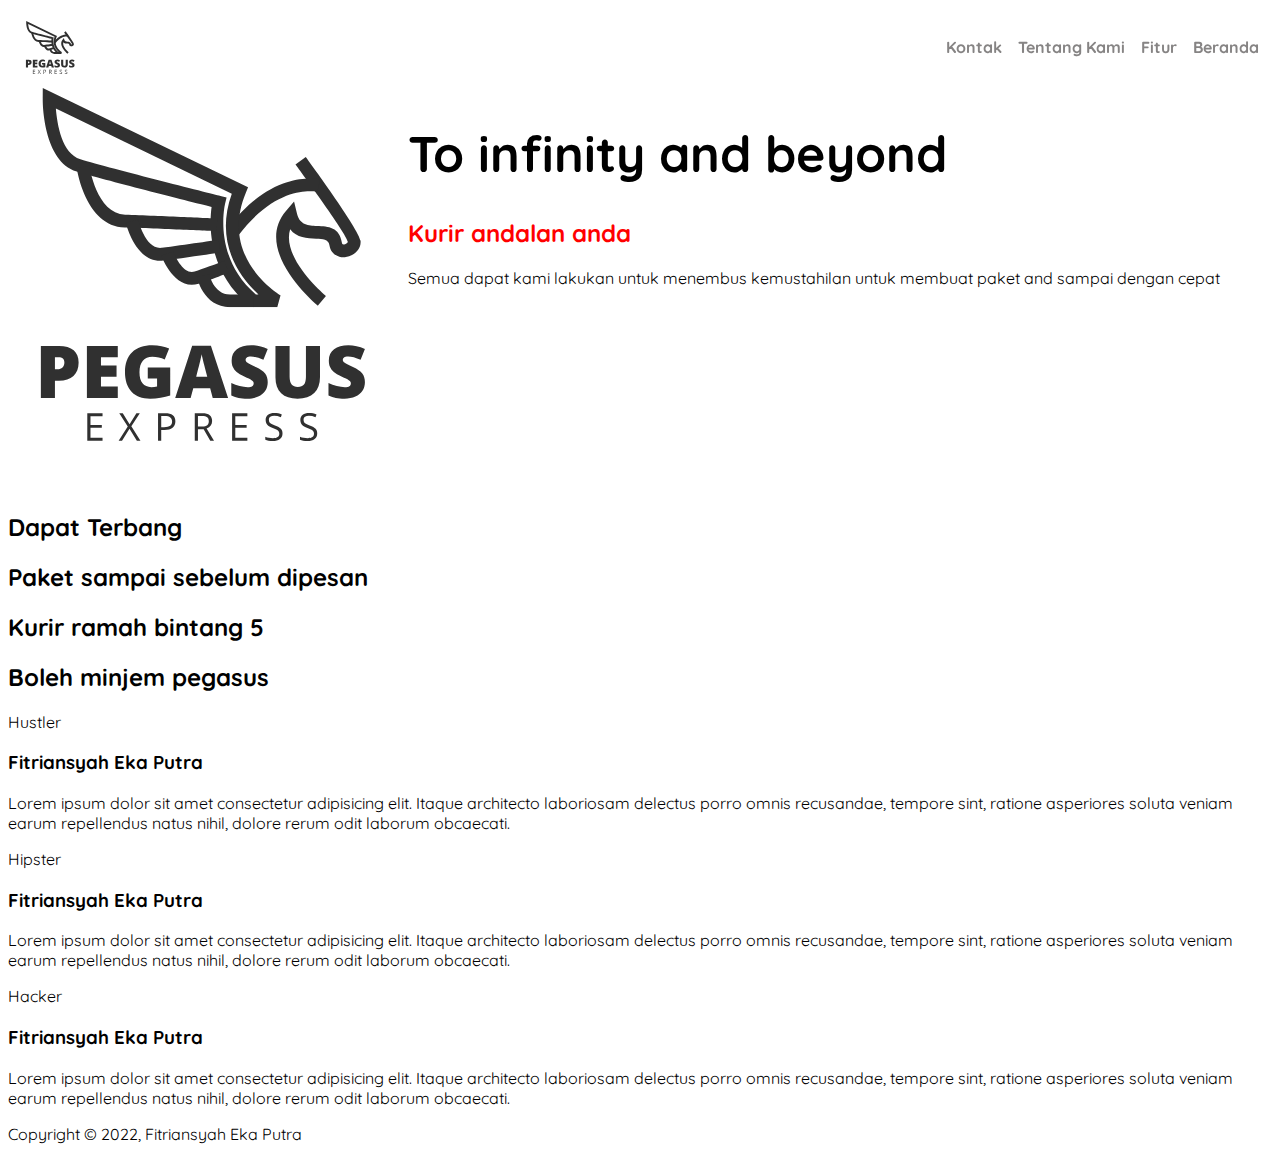
==== Pegasus Express/index.html @ db0e43e3 "init tentang kami" ====
<!DOCTYPE html>
<html lang="en">
<head>
    <meta charset="UTF-8">
    <meta http-equiv="X-UA-Compatible" content="IE=edge">
    <meta name="viewport" content="width=device-width, initial-scale=1.0">
    <link rel="stylesheet" href="assets/styles/style.css">
    <title>Document</title>
</head>
<body>
    <header>
        <!-- jumbotron -->
        <!-- navigation bar -->
        <nav>
            <!-- svg -->
            <svg width="70px" height="70px">
                <image xlink:href="assets/images/express.svg" width="60" height="60" />
            </svg>
            <ul>
                <li><a href="#beranda">Beranda</a></li>
                <li><a href="#fitur">Fitur</a></li>
                <li><a href="#tentangKami">Tentang Kami</a></li>
                <li><a href="#kontak">Kontak</a></li>
            </ul>
        </nav>
    </header>

    <body>
        <!-- content -->
        <div id="content">
            <!-- beranda -->
            <article id="beranda">
                <section id="beranda-bigicon">
                    <svg width="400" height="400">
                        <image xlink:href="assets/images/express.svg" width="400" height="400" />
                    </svg>
                </section>
                <section id="beranda-text">
                    <h1>To infinity and beyond</h1>
                    <h2>Kurir andalan anda</h2>
                    <p>Semua dapat kami lakukan untuk menembus kemustahilan untuk membuat paket and sampai dengan cepat</p>
                </section>

            </article>
            <!-- fitur -->
            <article id="fitur">
                <section class="fitur card">
                    <h2>Dapat Terbang</h2>
                </section>
                <section class="fitur card">
                    <h2>Paket sampai sebelum dipesan</h2>
                </section>
                <section class="fitur card">
                    <h2>Kurir ramah bintang 5</h2>
                </section>
                <section class="fitur card">
                    <h2>Boleh minjem pegasus</h2>
                </section>
            </article>
            <!-- tentangKami -->
            <article id="tentangKami">
                <section class="cardTentang">
                    <p>Hustler</p>
                    <h3>Fitriansyah Eka Putra</h3>
                    <p>Lorem ipsum dolor sit amet consectetur adipisicing elit. Itaque architecto laboriosam delectus porro omnis recusandae, tempore sint, ratione asperiores soluta veniam earum repellendus natus nihil, dolore rerum odit laborum obcaecati.</p>
                </section>
                <section class="cardTentang">
                    <p>Hipster</p>
                    <h3>Fitriansyah Eka Putra</h3>
                    <p>Lorem ipsum dolor sit amet consectetur adipisicing elit. Itaque architecto laboriosam delectus porro omnis recusandae, tempore sint, ratione asperiores soluta veniam earum repellendus natus nihil, dolore rerum odit laborum obcaecati.</p>
                </section>
                <section class="cardTentang">
                    <p>Hacker</p>
                    <h3>Fitriansyah Eka Putra</h3>
                    <p>Lorem ipsum dolor sit amet consectetur adipisicing elit. Itaque architecto laboriosam delectus porro omnis recusandae, tempore sint, ratione asperiores soluta veniam earum repellendus natus nihil, dolore rerum odit laborum obcaecati.</p>
                </section>
            </article>

            <!-- kontak -->
            <!-- biodata (aside) -->

        </div>
    </body>
    <footer>
        <p>Copyright &#169; 2022, Fitriansyah Eka Putra</p>
    </footer>
</body>
</html>
---- Pegasus Express/assets/styles/style.css ----
@import url('https://fonts.googleapis.com/css2?family=Quicksand:wght@400;700&display=swap');

body{
    font-family: 'Quicksand', sans-serif;
}

* {
    box-sizing: border-box;
}

/* header */
header {
    display: inline;
}

/* navigation */
nav {
    /* background-color: #00a2c6; */
    padding: 5px;
    position: sticky;
    overflow: auto;
    top: 0;
}

nav svg {
    display: inline;
    float: left;
    /* width: 70px;
    height: 70px; */
    padding: 8px;
}

nav li {
    display: inline;
    float: right;
    list-style-type: none;
    padding: 8px;
}

nav a {
    color: rgb(134, 132, 132);
    font-weight: bold;
    text-decoration: none;
}

nav a:hover {
    color: black;
}

/* body */
#beranda {
    display: flex;
    flex-direction: row;
}


@media screen and (max-width: 568px) {
    #beranda {
        flex-direction: column;
    }
}

#beranda h1 {
    font-size: 50px;
    font-weight: bold;
    color: black;
}

#beranda h2 {
    /* font-size: 20px; */
    font-weight: bold;
    color: red;
}
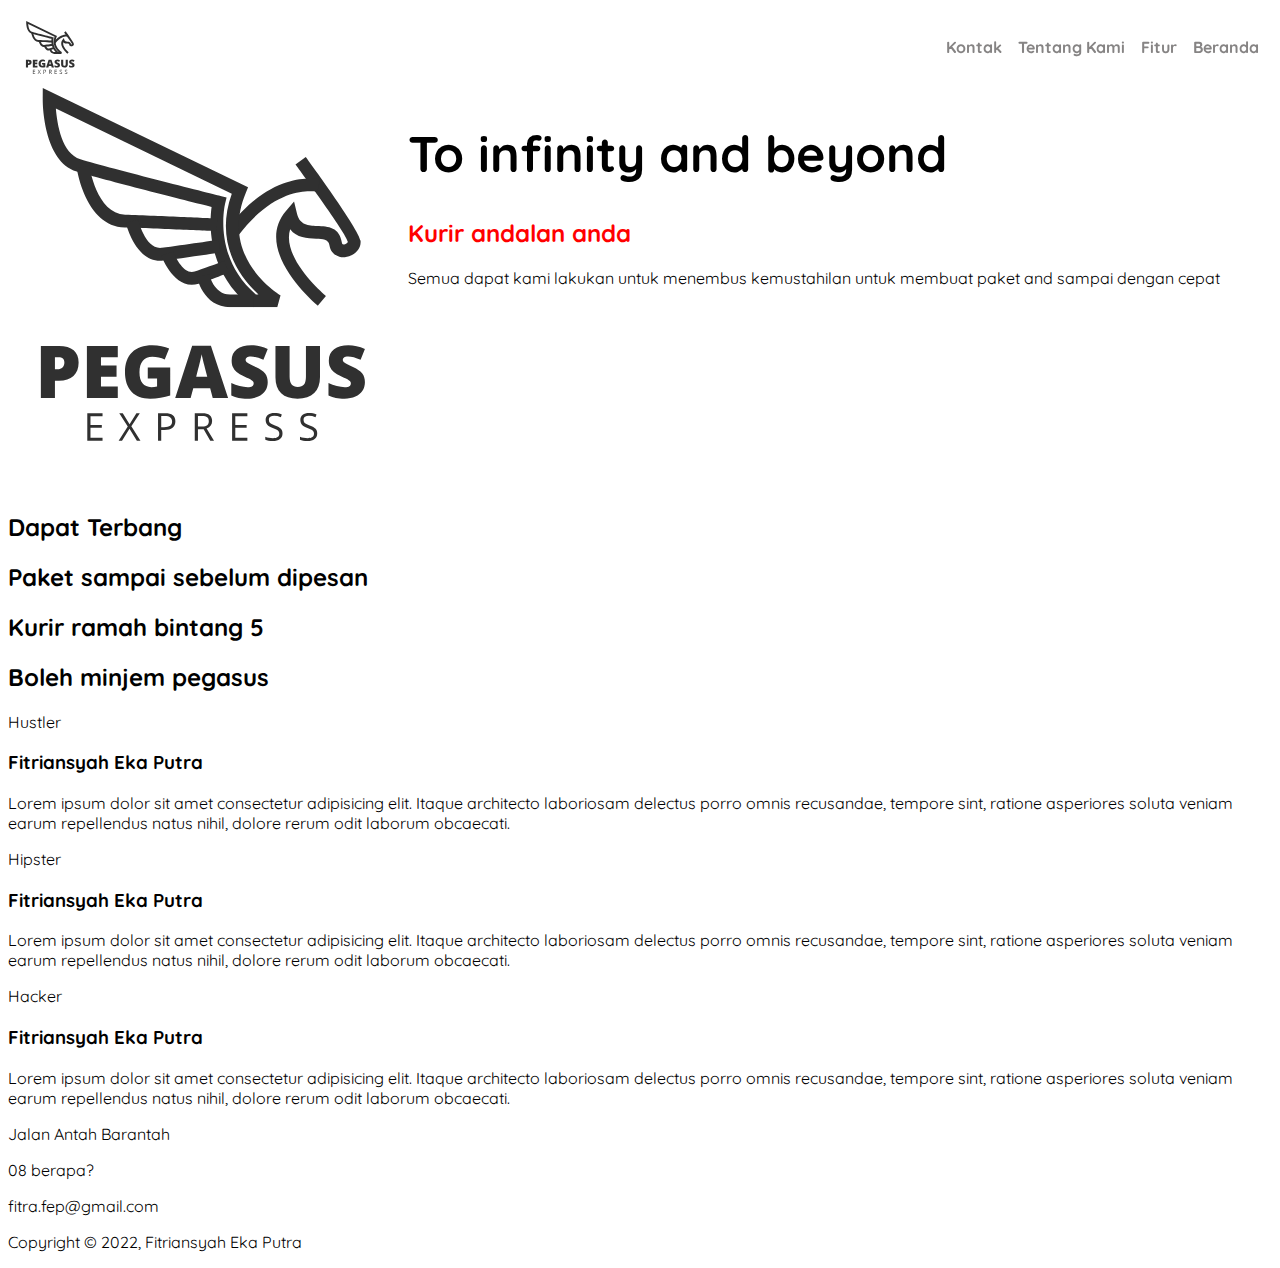
==== commit 3744eac1: "reset css" ====
--- a/Pegasus Express/index.html
+++ b/Pegasus Express/index.html
@@ -59,17 +59,17 @@
             </article>
             <!-- tentangKami -->
             <article id="tentangKami">
-                <section class="cardTentang">
+                <section>
                     <p>Hustler</p>
                     <h3>Fitriansyah Eka Putra</h3>
                     <p>Lorem ipsum dolor sit amet consectetur adipisicing elit. Itaque architecto laboriosam delectus porro omnis recusandae, tempore sint, ratione asperiores soluta veniam earum repellendus natus nihil, dolore rerum odit laborum obcaecati.</p>
                 </section>
-                <section class="cardTentang">
+                <section>
                     <p>Hipster</p>
                     <h3>Fitriansyah Eka Putra</h3>
                     <p>Lorem ipsum dolor sit amet consectetur adipisicing elit. Itaque architecto laboriosam delectus porro omnis recusandae, tempore sint, ratione asperiores soluta veniam earum repellendus natus nihil, dolore rerum odit laborum obcaecati.</p>
                 </section>
-                <section class="cardTentang">
+                <section>
                     <p>Hacker</p>
                     <h3>Fitriansyah Eka Putra</h3>
                     <p>Lorem ipsum dolor sit amet consectetur adipisicing elit. Itaque architecto laboriosam delectus porro omnis recusandae, tempore sint, ratione asperiores soluta veniam earum repellendus natus nihil, dolore rerum odit laborum obcaecati.</p>
@@ -77,6 +77,13 @@
             </article>
 
             <!-- kontak -->
+            <article id="kontak">
+                <section>
+                    <p>Jalan Antah Barantah</p>
+                    <p>08 berapa?</p>
+                    <p>fitra.fep@gmail.com</p>
+                </section>
+            </article>
             <!-- biodata (aside) -->
 
         </div>
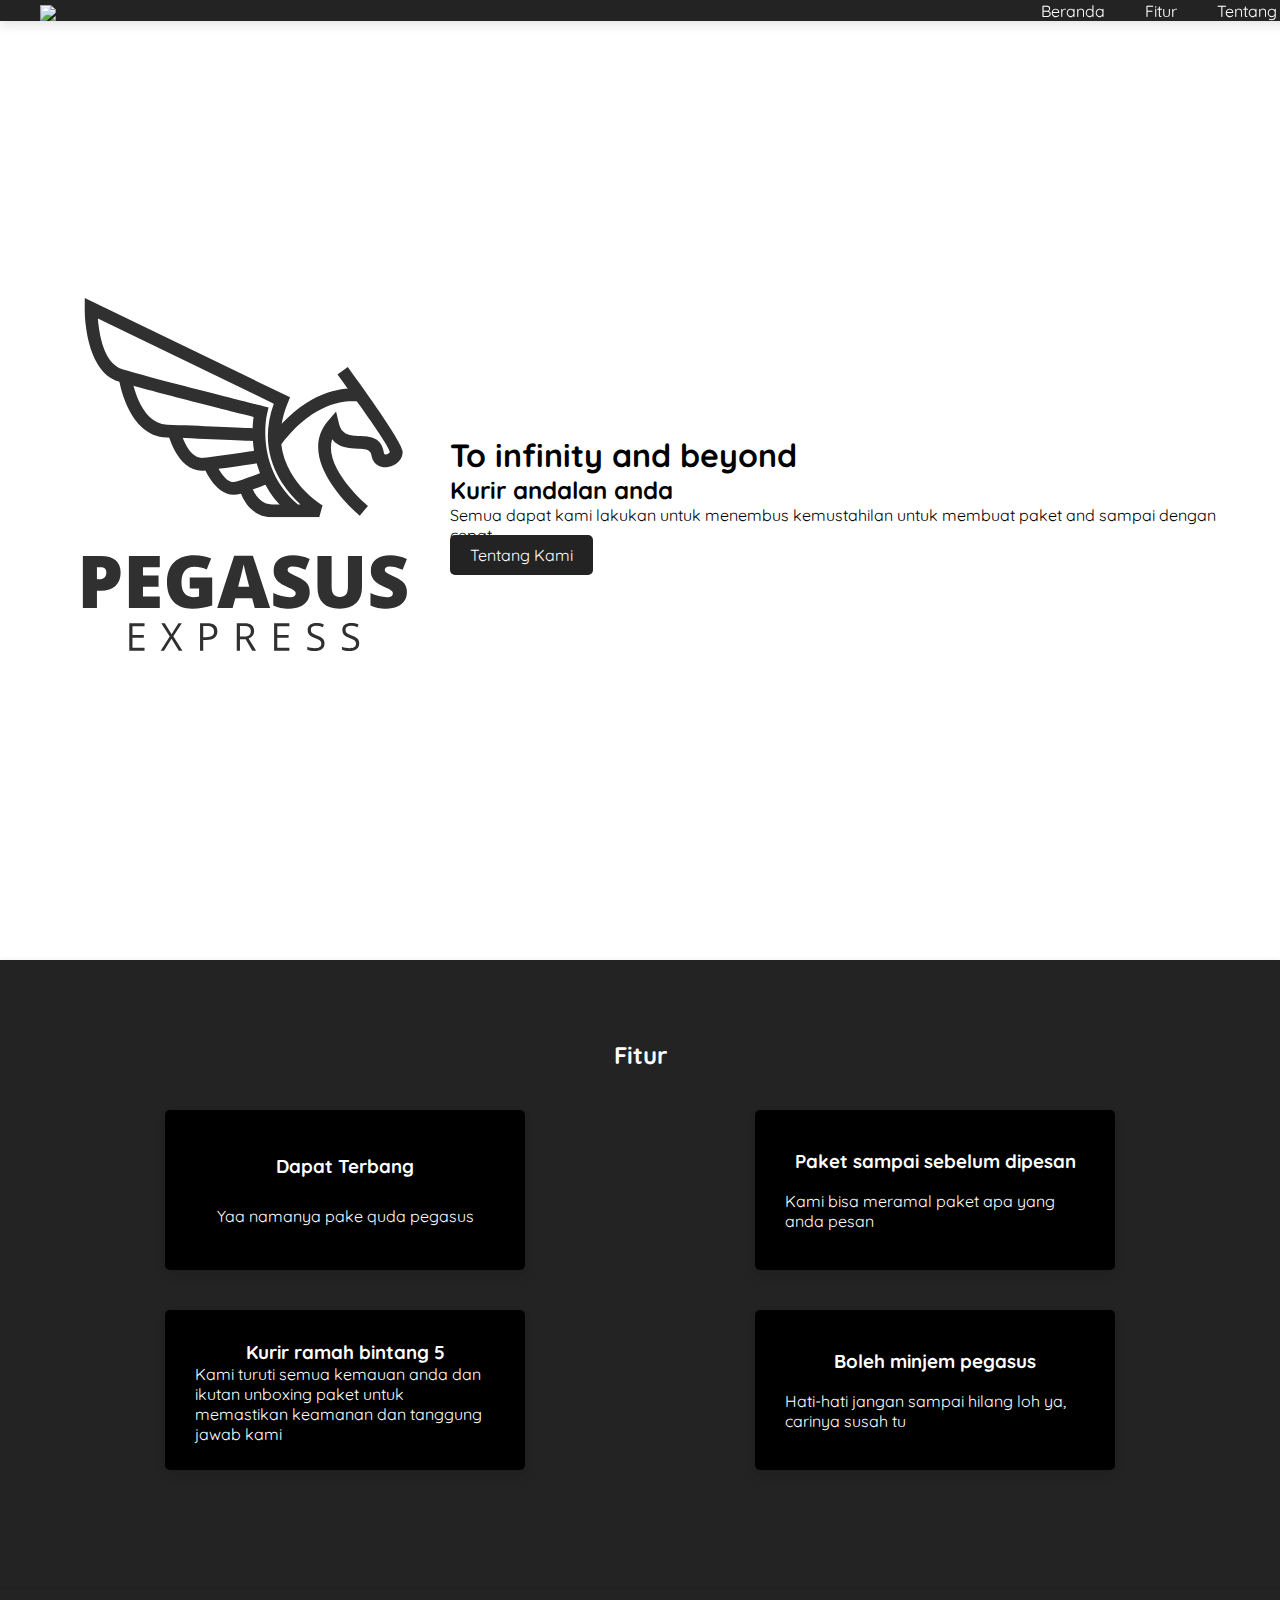
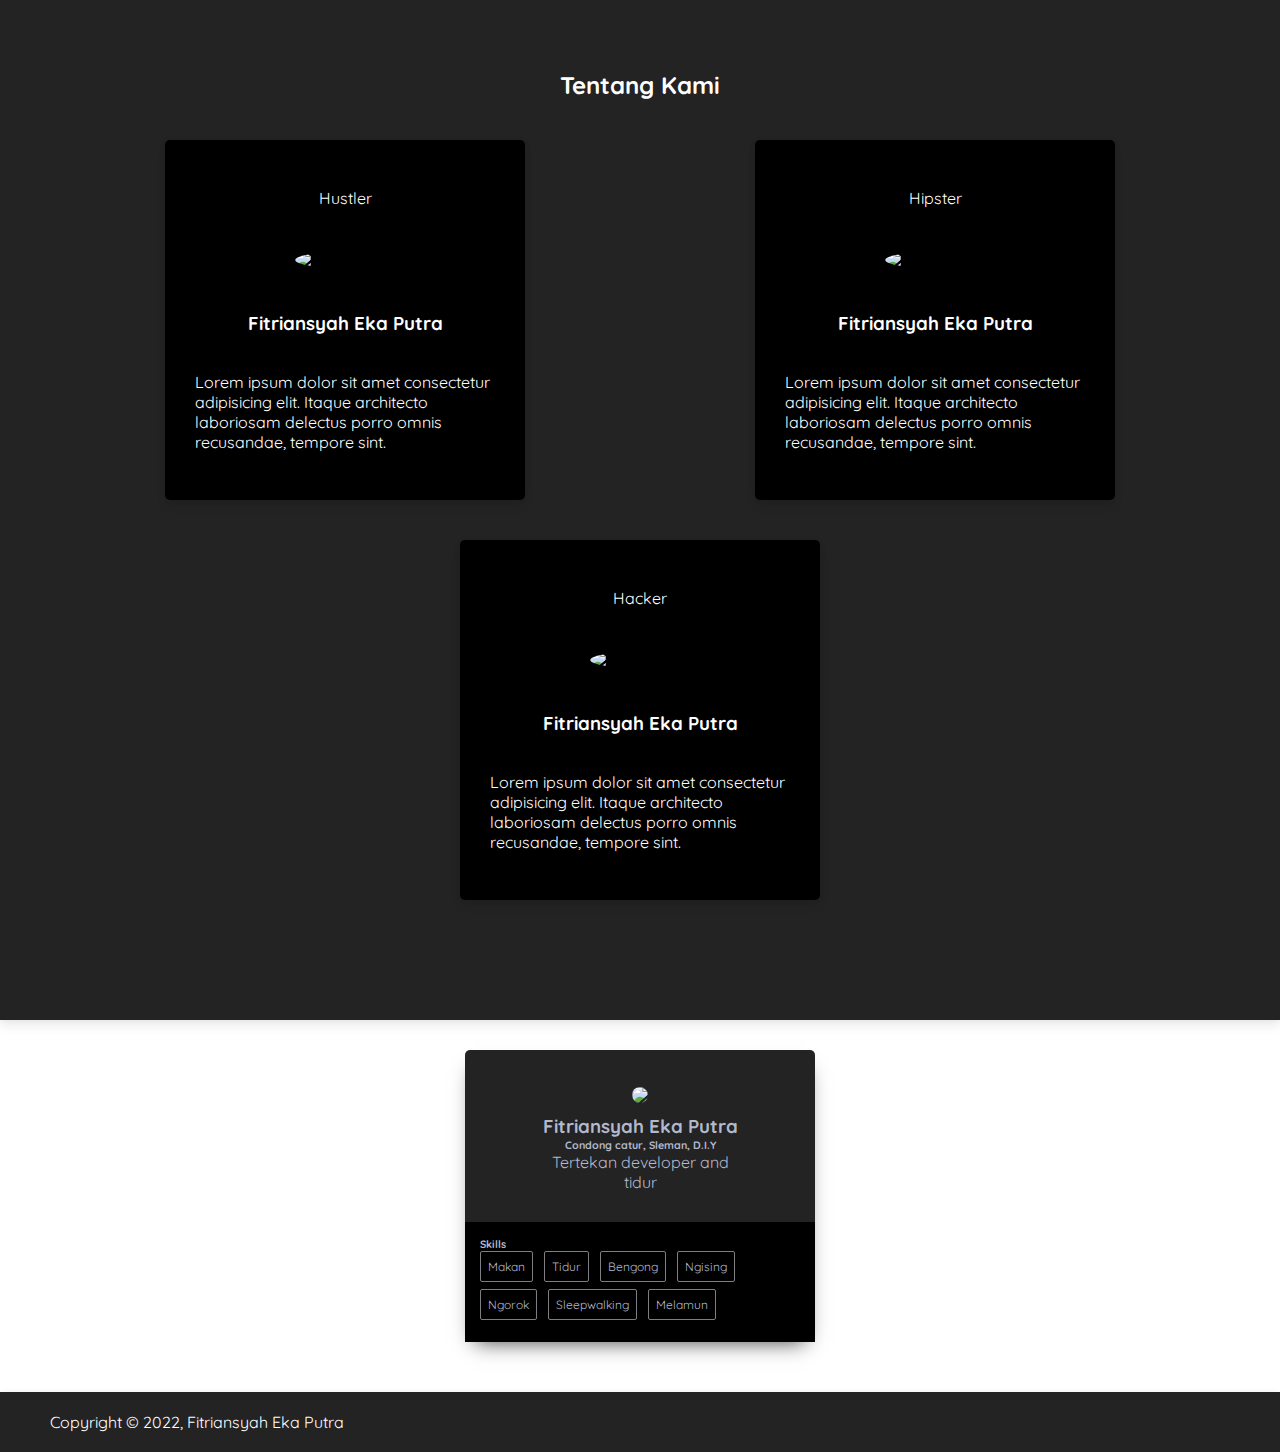
==== commit 22e4ddec: "halah pusing" ====
--- a/Pegasus Express/index.html
+++ b/Pegasus Express/index.html
@@ -12,15 +12,15 @@
         <!-- jumbotron -->
         <!-- navigation bar -->
         <nav>
-            <!-- svg -->
-            <svg width="70px" height="70px">
-                <image xlink:href="assets/images/express.svg" width="60" height="60" />
-            </svg>
+            <!-- image -->
+            <img src="/assets/images/express.png" width="60px">
+            <!-- <svg width="70px" height="70px">
+                <image xlink:href="assets/images/express1.svg" width="60" height="60" />
+            </svg> -->
             <ul>
                 <li><a href="#beranda">Beranda</a></li>
                 <li><a href="#fitur">Fitur</a></li>
                 <li><a href="#tentangKami">Tentang Kami</a></li>
-                <li><a href="#kontak">Kontak</a></li>
             </ul>
         </nav>
     </header>
@@ -39,53 +39,84 @@
                     <h1>To infinity and beyond</h1>
                     <h2>Kurir andalan anda</h2>
                     <p>Semua dapat kami lakukan untuk menembus kemustahilan untuk membuat paket and sampai dengan cepat</p>
+                    <a id="button" href="#tentangkami">
+                        Tentang Kami
+                    </a>
                 </section>
 
             </article>
             <!-- fitur -->
             <article id="fitur">
-                <section class="fitur card">
-                    <h2>Dapat Terbang</h2>
-                </section>
-                <section class="fitur card">
-                    <h2>Paket sampai sebelum dipesan</h2>
-                </section>
-                <section class="fitur card">
-                    <h2>Kurir ramah bintang 5</h2>
-                </section>
-                <section class="fitur card">
-                    <h2>Boleh minjem pegasus</h2>
-                </section>
+                <div class="title">
+                    <h2>Fitur</h2>
+                </div>
+                <div id="fitur-flex">
+                    <section class="fitur-card">
+                        <h3>Dapat Terbang</h3>
+                        <p>Yaa namanya pake quda pegasus</p>
+                    </section>
+                    <section class="fitur-card">
+                        <h3>Paket sampai sebelum dipesan</h3>
+                        <p>Kami bisa meramal paket apa yang anda pesan</p>
+                    </section>
+                    <section class="fitur-card">
+                        <h3>Kurir ramah bintang 5</h3>
+                        <p>Kami turuti semua kemauan anda dan ikutan unboxing paket untuk memastikan keamanan dan tanggung jawab kami</p>
+                    </section>
+                    <section class="fitur-card">
+                        <h3>Boleh minjem pegasus</h3>
+                        <p>Hati-hati jangan sampai hilang loh ya, carinya susah tu</p>
+                    </section>
+                </div>
             </article>
+                
             <!-- tentangKami -->
             <article id="tentangKami">
-                <section>
-                    <p>Hustler</p>
-                    <h3>Fitriansyah Eka Putra</h3>
-                    <p>Lorem ipsum dolor sit amet consectetur adipisicing elit. Itaque architecto laboriosam delectus porro omnis recusandae, tempore sint, ratione asperiores soluta veniam earum repellendus natus nihil, dolore rerum odit laborum obcaecati.</p>
-                </section>
-                <section>
-                    <p>Hipster</p>
-                    <h3>Fitriansyah Eka Putra</h3>
-                    <p>Lorem ipsum dolor sit amet consectetur adipisicing elit. Itaque architecto laboriosam delectus porro omnis recusandae, tempore sint, ratione asperiores soluta veniam earum repellendus natus nihil, dolore rerum odit laborum obcaecati.</p>
-                </section>
-                <section>
-                    <p>Hacker</p>
-                    <h3>Fitriansyah Eka Putra</h3>
-                    <p>Lorem ipsum dolor sit amet consectetur adipisicing elit. Itaque architecto laboriosam delectus porro omnis recusandae, tempore sint, ratione asperiores soluta veniam earum repellendus natus nihil, dolore rerum odit laborum obcaecati.</p>
-                </section>
-            </article>
-
-            <!-- kontak -->
-            <article id="kontak">
-                <section>
-                    <p>Jalan Antah Barantah</p>
-                    <p>08 berapa?</p>
-                    <p>fitra.fep@gmail.com</p>
-                </section>
+                <div class="title">
+                    <h2>Tentang Kami</h2>
+                </div>
+                <div id="tentangkami-flex">
+                    <section>
+                        <p>Hustler</p>
+                        <img src="/assets/images/fep.png" class="round" width="100px">
+                        <h3>Fitriansyah Eka Putra</h3>
+                        <p>Lorem ipsum dolor sit amet consectetur adipisicing elit. Itaque architecto laboriosam delectus porro omnis recusandae, tempore sint.</p>
+                    </section>
+                    <section>
+                        <p>Hipster</p>
+                        <img src="/assets/images/fep.png" class="round" width="100px">
+                        <h3>Fitriansyah Eka Putra</h3>
+                        <p>Lorem ipsum dolor sit amet consectetur adipisicing elit. Itaque architecto laboriosam delectus porro omnis recusandae, tempore sint.</p>
+                    </section>
+                    <section>
+                        <p>Hacker</p>
+                        <img src="/assets/images/fep.png" class="round" width="100px">
+                        <h3>Fitriansyah Eka Putra</h3>
+                        <p>Lorem ipsum dolor sit amet consectetur adipisicing elit. Itaque architecto laboriosam delectus porro omnis recusandae, tempore sint.</p>
+                    </section>
+                </div>
             </article>
             <!-- biodata (aside) -->
-
+            <aside>
+                <div id="biodata">
+                    <img src="/assets/images/fep.png" class="round" width="100px">
+                    <h3>Fitriansyah Eka Putra</h3>
+                    <h6>Condong catur, Sleman, D.I.Y</h6>
+                    <p>Tertekan developer and <br/>tidur</p>      
+                    <div class="skills">
+                        <h6>Skills</h6>
+                        <ul>
+                            <li>Makan</li>
+                            <li>Tidur</li>
+                            <li>Bengong</li>
+                            <li>Ngising</li>
+                            <li>Ngorok</li>
+                            <li>Sleepwalking</li>
+                            <li>Melamun</li>
+                        </ul>
+                    </div>
+                </div>
+            </aside>
         </div>
     </body>
     <footer>
--- a/Pegasus Express/assets/styles/style.css
+++ b/Pegasus Express/assets/styles/style.css
@@ -1,73 +1,174 @@
 @import url('https://fonts.googleapis.com/css2?family=Quicksand:wght@400;700&display=swap');
+
+/* reset */
+*, *::after, *::before {
+    margin: 0;
+    padding: 0;
+    border-style: border-box;
+}
+
+a{
+    text-decoration: none;
+    color: inherit;
+}
+
+li{
+    list-style: none;
+}
+
+button {
+    border: none;
+    background: none;
+}
+
 
 body{
     font-family: 'Quicksand', sans-serif;
 }
 
-* {
-    box-sizing: border-box;
+nav {
+    background-color: #232323;
+    position: fixed;
+    width: 100vw;
+    display: flex;
+    justify-content: space-between;
+    align-items: center;
+    padding-left: 40px;
+    padding-right: 40px;
+    box-shadow: 0 6px 10px rgba(0,0,0,.08), 0 0 6px rgba(0,0,0,.05);
 }
 
-/* header */
-header {
-    display: inline;
+nav img {
+    padding-top: 5px;
 }
 
-/* navigation */
-nav {
-    /* background-color: #00a2c6; */
-    padding: 5px;
-    position: sticky;
-    overflow: auto;
-    top: 0;
+nav ul {
+    display: flex;
+    align-items: center;
+    column-gap: 40px;
+    color: white;
 }
 
-nav svg {
-    display: inline;
-    float: left;
-    /* width: 70px;
-    height: 70px; */
-    padding: 8px;
+#beranda {
+    padding: 50px 50px 10px 50px;
+    display: flex;
+    justify-content: space-around;
+    align-items: center;
+    height: 100vh;
+    box-shadow: 0 6px 10px rgba(0,0,0,.08), 0 0 6px rgba(0,0,0,.05);
 }
 
-nav li {
-    display: inline;
-    float: right;
-    list-style-type: none;
-    padding: 8px;
+#button {
+    background-color: #232323;
+    color: white;
+    padding: 10px 20px;
+    border-radius: 5px;
+    cursor: pointer;
 }
 
-nav a {
-    color: rgb(134, 132, 132);
-    font-weight: bold;
-    text-decoration: none;
+#fitur, #tentangKami {
+    padding: 80px 50px 100px 50px;
+    display: flex;
+    flex-direction: column;
+    justify-content: space-around;
+    align-items: center;
+    box-shadow: 0 6px 10px rgba(0,0,0,.08), 0 0 6px rgba(0,0,0,.05);
+    background-color: #232323;
 }
 
-nav a:hover {
-    color: black;
+.title {
+    padding-bottom: 20px;
+    color: white;
 }
 
-/* body */
-#beranda {
+#fitur-flex, #tentangkami-flex {
     display: flex;
     flex-direction: row;
+    justify-content: space-around;
+    align-items: center;
+    flex-wrap: wrap;
+}
+
+.fitur-card, #tentangKami section{
+    width: 300px;
+    height: 300px;
+    border-radius: 5px;
+    box-shadow: 0 6px 10px rgba(0,0,0,.08), 0 0 6px rgba(0,0,0,.05);
+    display: flex;
+    flex-direction: column;
+    justify-content: space-around;
+    align-items: center;
+    margin: 20px;
+    padding: 30px;
+    background-color: black
+}
+.fitur-card{
+    height: 100px;
+}
+
+.fitur-card h3, .fitur-card p, #tentangKami section h3, #tentangKami section p {
+    color: white;
 }
 
 
-@media screen and (max-width: 568px) {
-    #beranda {
+#biodata {
+	background-color: #232323;
+	border-radius: 5px;
+	box-shadow: 0px 10px 20px -10px rgba(0,0,0,0.75);
+	color: #B3B8CD;
+	padding-top: 30px;
+	position: relative;
+	width: 350px;
+	max-width: 100%;
+	text-align: center;
+    margin: auto;
+    margin-top: 30px;
+}
+
+.round {
+	border-radius: 50%;
+	padding: 7px;
+}
+
+.skills {
+	background-color: #000000;
+	text-align: left;
+	padding: 15px;
+	margin-top: 30px;
+}
+
+.skills ul {
+	list-style-type: none;
+	margin: 0;
+	padding: 0;
+}
+
+.skills ul li {
+	border: 1px solid #7e7e80;
+	border-radius: 2px;
+	display: inline-block;
+	font-size: 12px;
+	margin: 0 7px 7px 0;
+	padding: 7px;
+	-webkit-border-radius: 2px;
+	-moz-border-radius: 2px;
+	-ms-border-radius: 2px;
+	-o-border-radius: 2px;
+}
+
+footer {
+    margin-top: 50px;
+    background-color: #232323;
+    color: white;
+    padding: 20px 50px;
+    display: flex;
+    justify-content: space-between;
+    align-items: center;
+    box-shadow: 0 6px 10px rgba(0,0,0,.08), 0 0 6px rgba(0,0,0,.05);
+}
+
+@media screen and (max-width: 700px) {
+    #beranda{
         flex-direction: column;
     }
-}
-
-#beranda h1 {
-    font-size: 50px;
-    font-weight: bold;
-    color: black;
-}
-
-#beranda h2 {
-    /* font-size: 20px; */
-    font-weight: bold;
-    color: red;
 }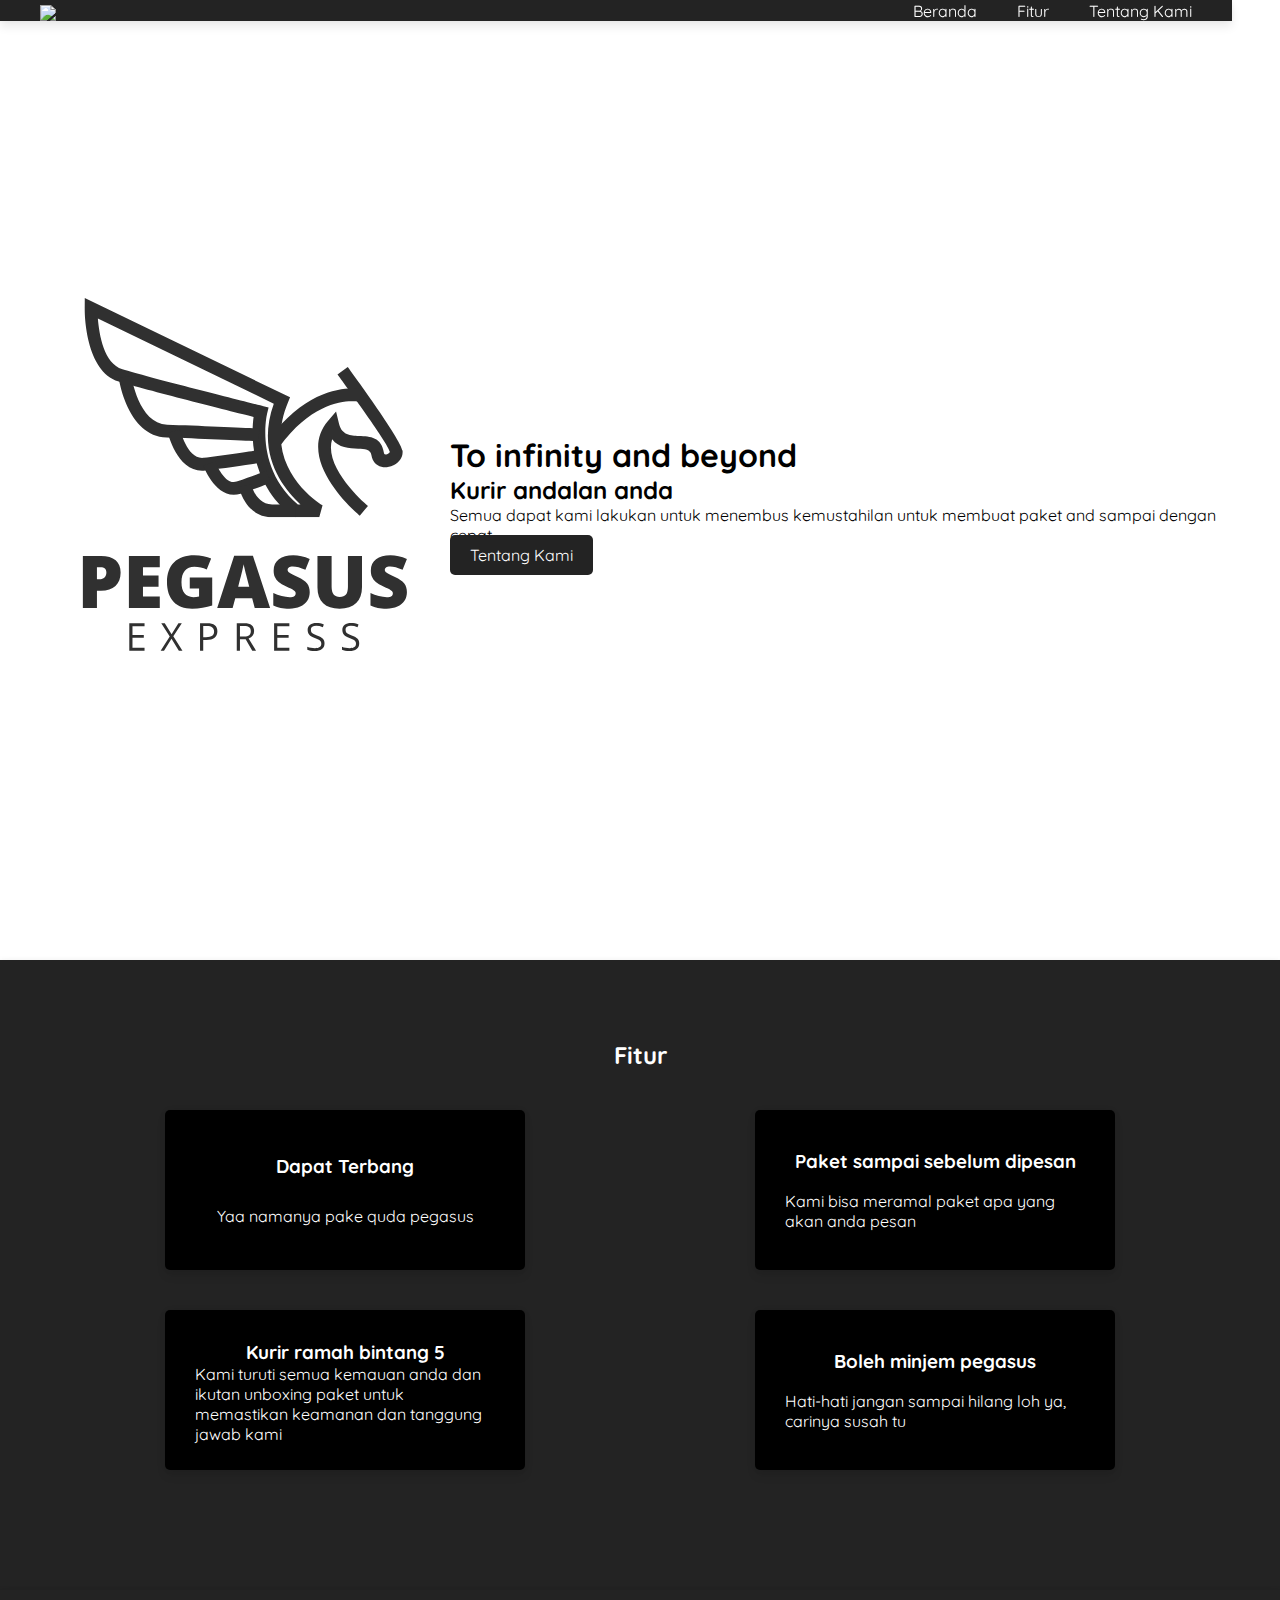
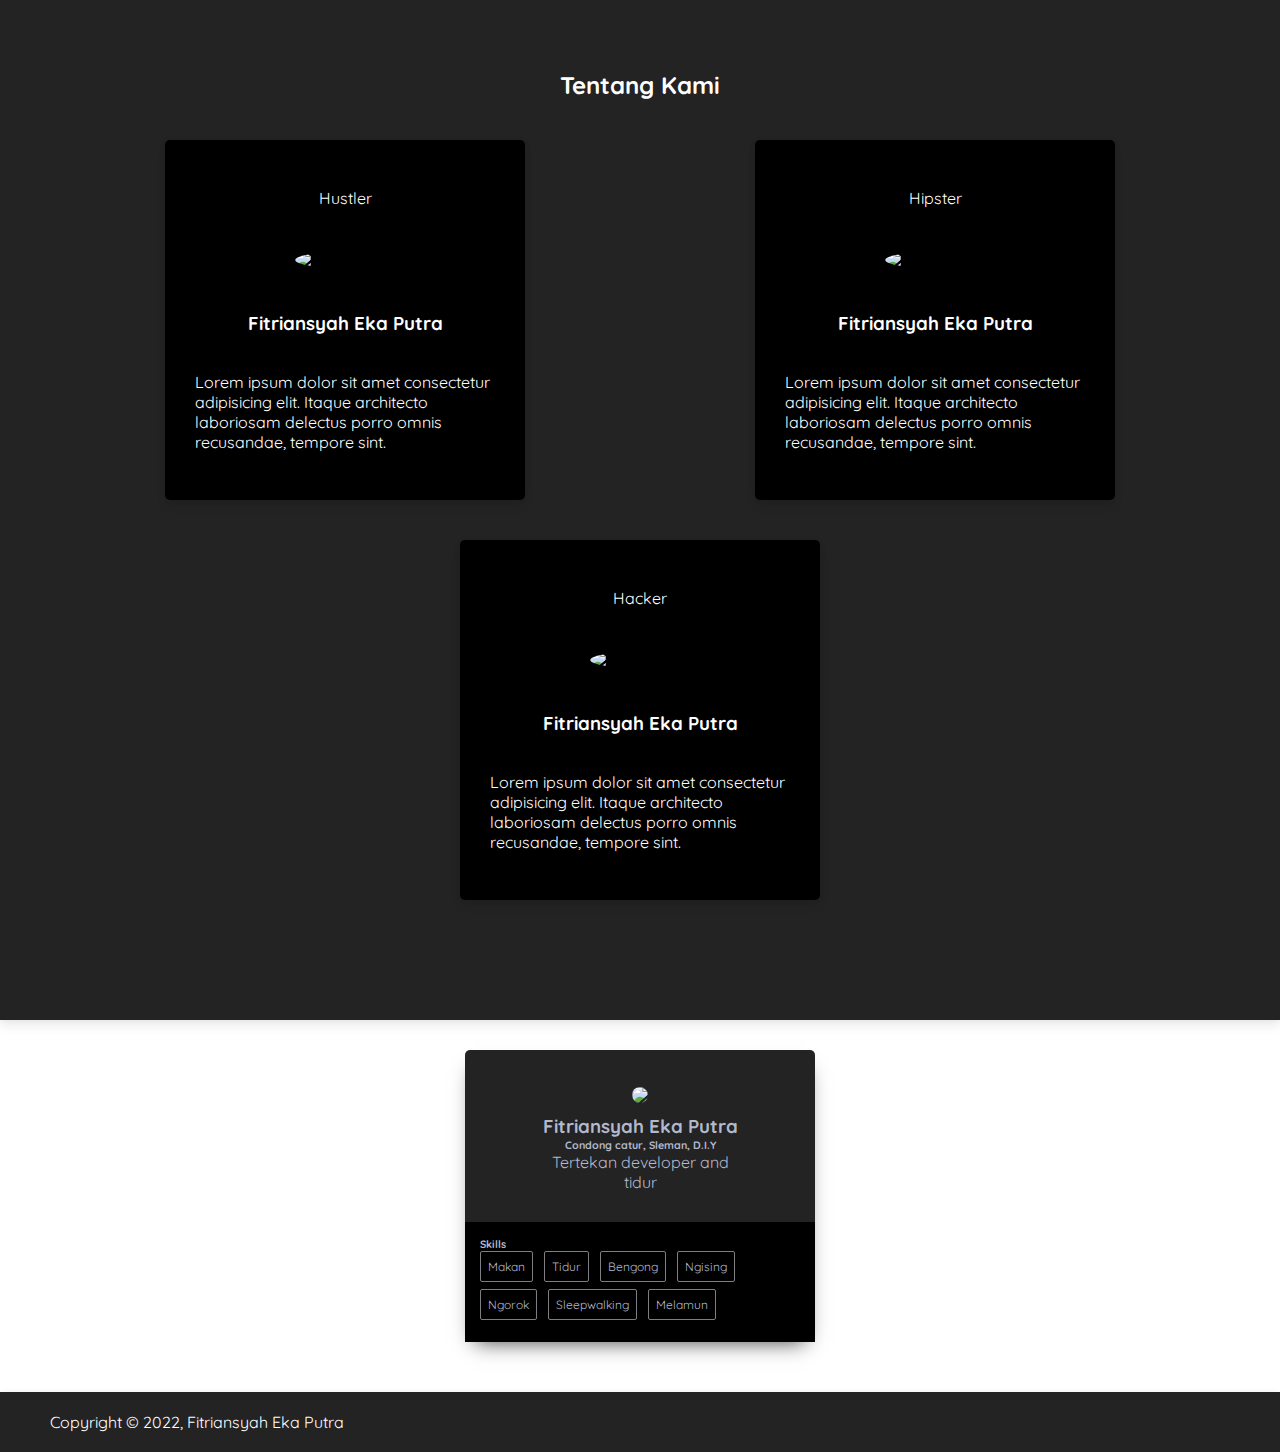
==== commit e460f14a: "ko" ====
--- a/Pegasus Express/index.html
+++ b/Pegasus Express/index.html
@@ -39,7 +39,7 @@
                     <h1>To infinity and beyond</h1>
                     <h2>Kurir andalan anda</h2>
                     <p>Semua dapat kami lakukan untuk menembus kemustahilan untuk membuat paket and sampai dengan cepat</p>
-                    <a id="button" href="#tentangkami">
+                    <a id="button" href="#tentangKami">
                         Tentang Kami
                     </a>
                 </section>
@@ -57,7 +57,7 @@
                     </section>
                     <section class="fitur-card">
                         <h3>Paket sampai sebelum dipesan</h3>
-                        <p>Kami bisa meramal paket apa yang anda pesan</p>
+                        <p>Kami bisa meramal paket apa yang akan anda pesan</p>
                     </section>
                     <section class="fitur-card">
                         <h3>Kurir ramah bintang 5</h3>
--- a/Pegasus Express/assets/styles/style.css
+++ b/Pegasus Express/assets/styles/style.css
@@ -16,6 +16,10 @@
     list-style: none;
 }
 
+li:hover{
+    font-weight: bold;
+}
+
 button {
     border: none;
     background: none;
@@ -29,7 +33,7 @@
 nav {
     background-color: #232323;
     position: fixed;
-    width: 100vw;
+    width: 90vw;
     display: flex;
     justify-content: space-between;
     align-items: center;
@@ -100,8 +104,17 @@
     align-items: center;
     margin: 20px;
     padding: 30px;
-    background-color: black
+    background-color: black;
+    transition: transform .2s;
 }
+
+.fitur-card:hover, #tentangKami section:hover{
+    transform: scale(1.05);
+    box-shadow: 0 10px 20px rgba(0,0,0,.12), 0 4px 8px rgba(0,0,0,.06);
+}
+
+
+
 .fitur-card{
     height: 100px;
 }
@@ -123,6 +136,12 @@
 	text-align: center;
     margin: auto;
     margin-top: 30px;
+    transition: transform .2s;
+}
+
+#biodata:hover{
+    transform: scale(1.05);
+    box-shadow: 0 10px 20px rgba(0,0,0,.12), 0 4px 8px rgba(0,0,0,.06);
 }
 
 .round {
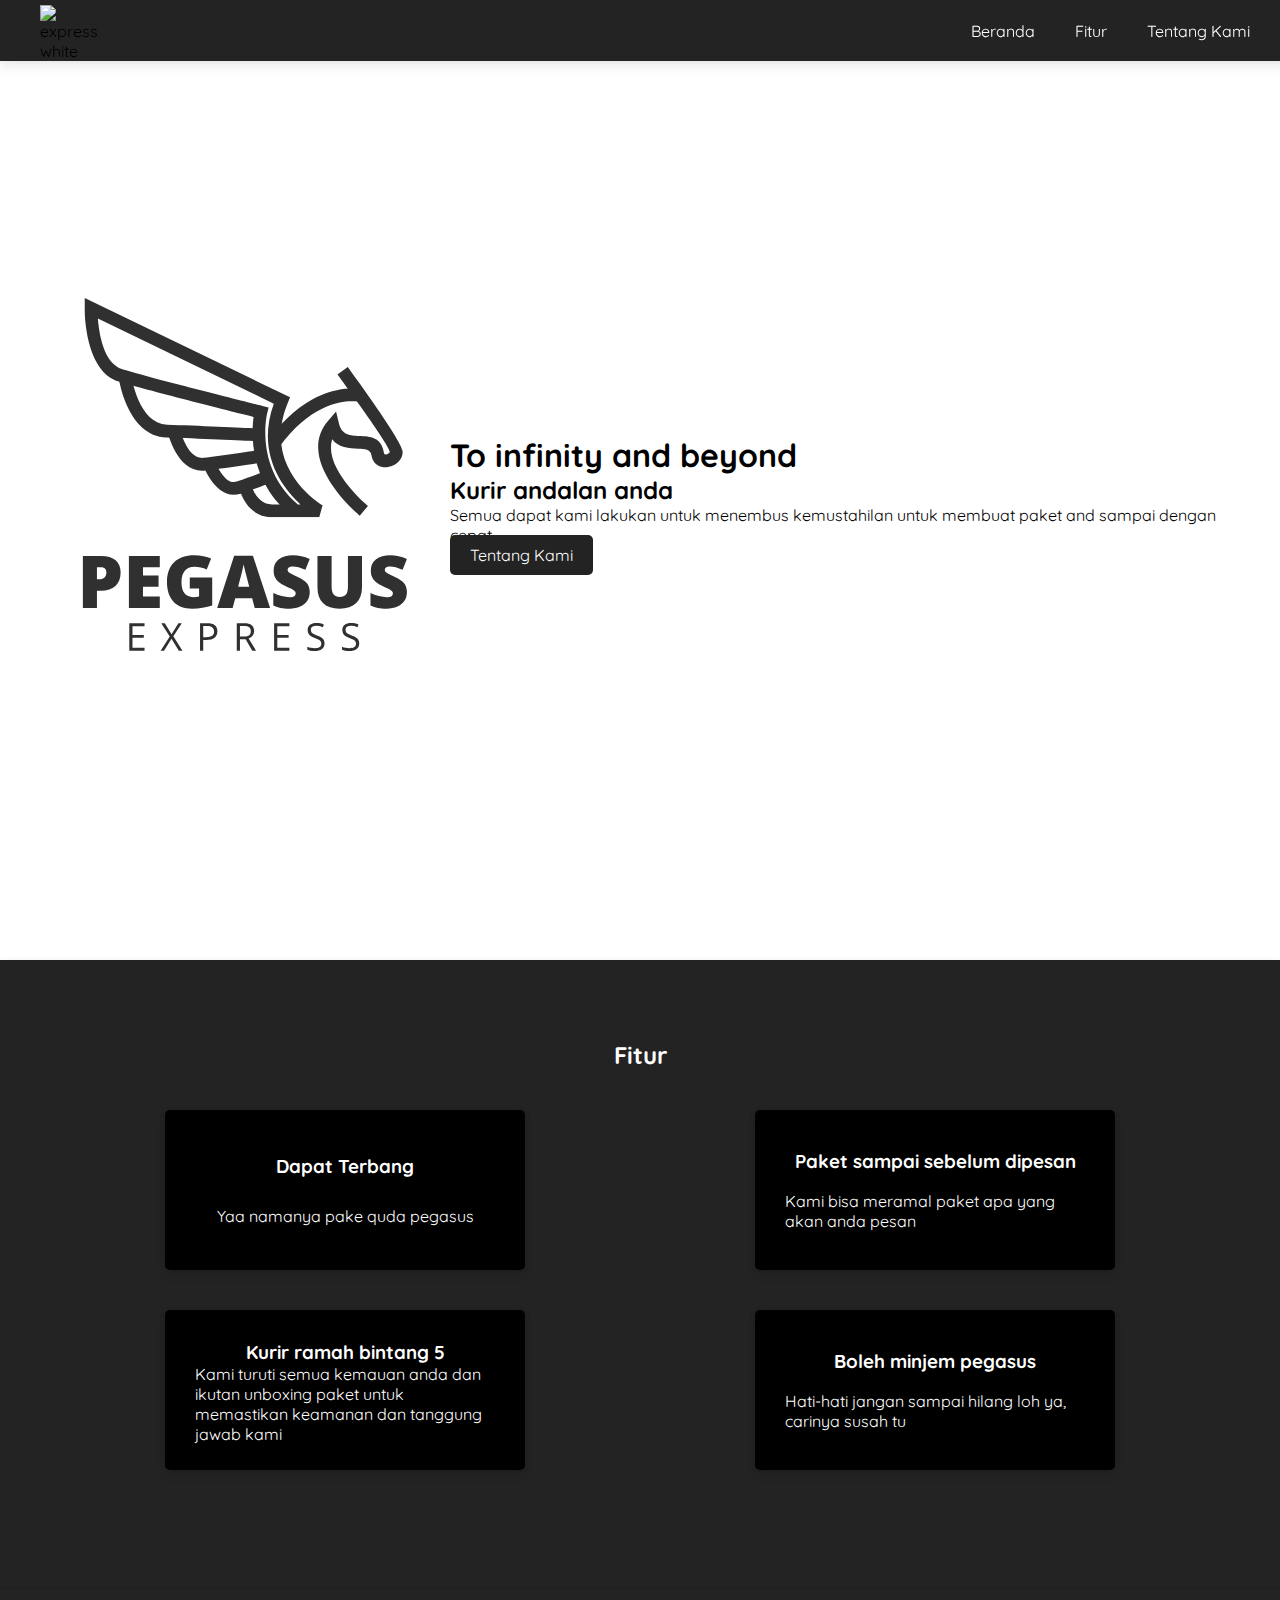
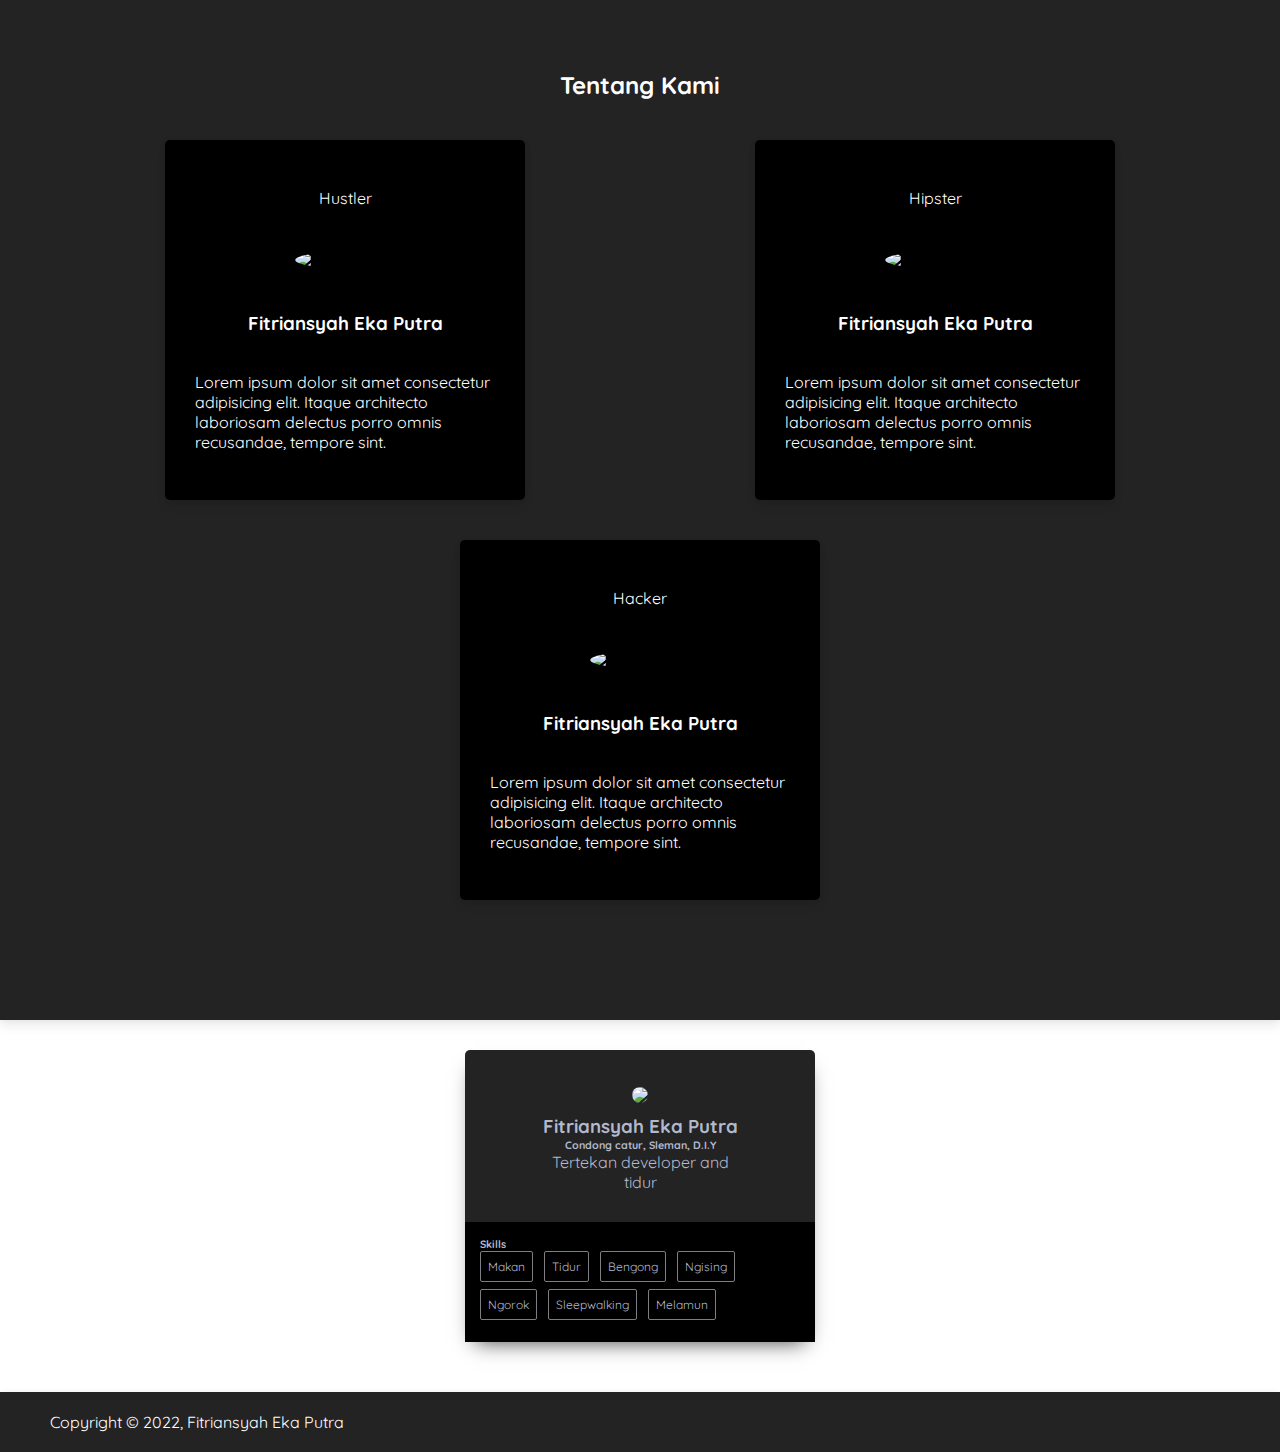
==== commit b462e70f: "drop down errror" ====
--- a/Pegasus Express/index.html
+++ b/Pegasus Express/index.html
@@ -13,15 +13,23 @@
         <!-- navigation bar -->
         <nav>
             <!-- image -->
-            <img src="/assets/images/express.png" width="60px">
-            <!-- <svg width="70px" height="70px">
+            <img src="/assets/images/express.png" alt="express white" width="60px">
+            <!--<svg width="70px" height="70px">
                 <image xlink:href="assets/images/express1.svg" width="60" height="60" />
             </svg> -->
-            <ul>
+            <ul class="navigation">
                 <li><a href="#beranda">Beranda</a></li>
                 <li><a href="#fitur">Fitur</a></li>
                 <li><a href="#tentangKami">Tentang Kami</a></li>
             </ul>
+            <div class="dropdown">
+                <button onclick="myFunction()" class="dropbtn">Menu</button>
+                <ul id="dropdown-list" class="dropdown-content show">
+                    <li><a href="#beranda">Beranda</a></li>
+                    <li><a href="#fitur">Fitur</a></li>
+                    <li><a href="#tentangKami">Tentang Kami</a></li>
+                </ul>
+            </div>
         </nav>
     </header>
 
@@ -122,5 +130,6 @@
     <footer>
         <p>Copyright &#169; 2022, Fitriansyah Eka Putra</p>
     </footer>
+    <script src="assets/js/script.js"></script>
 </body>
 </html>--- a/Pegasus Express/assets/styles/style.css
+++ b/Pegasus Express/assets/styles/style.css
@@ -31,9 +31,10 @@
 }
 
 nav {
+    overflow: hidden;
     background-color: #232323;
     position: fixed;
-    width: 90vw;
+    width: 100vw;
     display: flex;
     justify-content: space-between;
     align-items: center;
@@ -46,12 +47,21 @@
     padding-top: 5px;
 }
 
-nav ul {
+
+.navigation {
     display: flex;
     align-items: center;
     column-gap: 40px;
     color: white;
-}
+    margin-right: 70px;
+}
+
+.dropdown{
+    display: none;
+    float: left;
+    overflow: hidden;
+}
+
 
 #beranda {
     padding: 50px 50px 10px 50px;
@@ -69,6 +79,8 @@
     border-radius: 5px;
     cursor: pointer;
 }
+
+.show {display: block;}
 
 #fitur, #tentangKami {
     padding: 80px 50px 100px 50px;
@@ -190,4 +202,36 @@
     #beranda{
         flex-direction: column;
     }
+
+    .navigation {
+        display: none;
+    }
+
+    .dropdown {
+        display: flex;
+        align-items: center;
+        column-gap: 40px;
+        color: white;
+        margin-right: 70px;
+    }
+
+    #dropdown-list{
+        display: none;
+        position: absolute;
+        min-width: 160px;
+        overflow: auto;
+        right: 0;
+        z-index: 1;
+    }
+
+    .dropbtn{
+        font-family: 'Quicksand', sans-serif;
+        font-size: 16px;
+        background-color: white;
+        color: #232323;
+        padding: 10px 20px;
+        border-radius: 5px;
+        cursor: pointer;
+        font-weight: bold;
+    }
 }